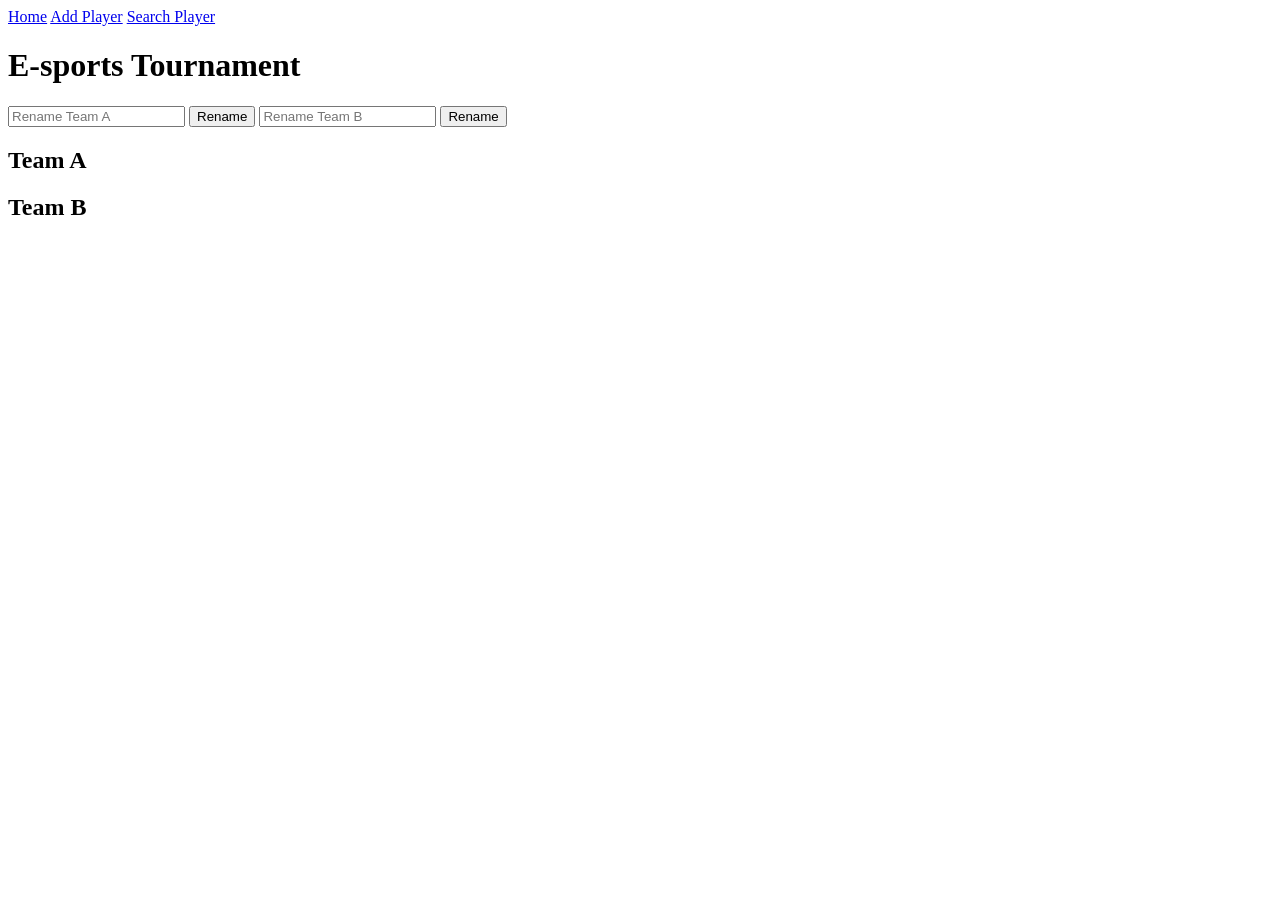
==== index.html @ 29815f52 "added new function: search player" ====
<!DOCTYPE html>
<html lang="en">

<head>
    <meta charset="UTF-8">
    <title>E-sports Tournament</title>
    <link rel="stylesheet" href="style.css">
</head>

<body>

    <nav>
        <a href="index.html">Home</a>
        <a href="addplayer.html">Add Player</a>
        <a href="searchplayer.html">Search Player</a>
    </nav>

    <h1>E-sports Tournament</h1>

    <div class="rename">

        <input id="teamAInput" placeholder="Rename Team A">
        <button onclick="renameTeam('A')">Rename</button>

        <input id="teamBInput" placeholder="Rename Team B">
        <button onclick="renameTeam('B')">Rename</button>

    </div>

    <div class="teams">

        <div class="team">
            <h2 id="teamAName"></h2>
            <ul id="teamAList"></ul>
        </div>

        <div class="team">
            <h2 id="teamBName"></h2>
            <ul id="teamBList"></ul>
        </div>

    </div>

    <script src="app.js"></script>
    <script>
        renderHome()
    </script>

</body>

</html>
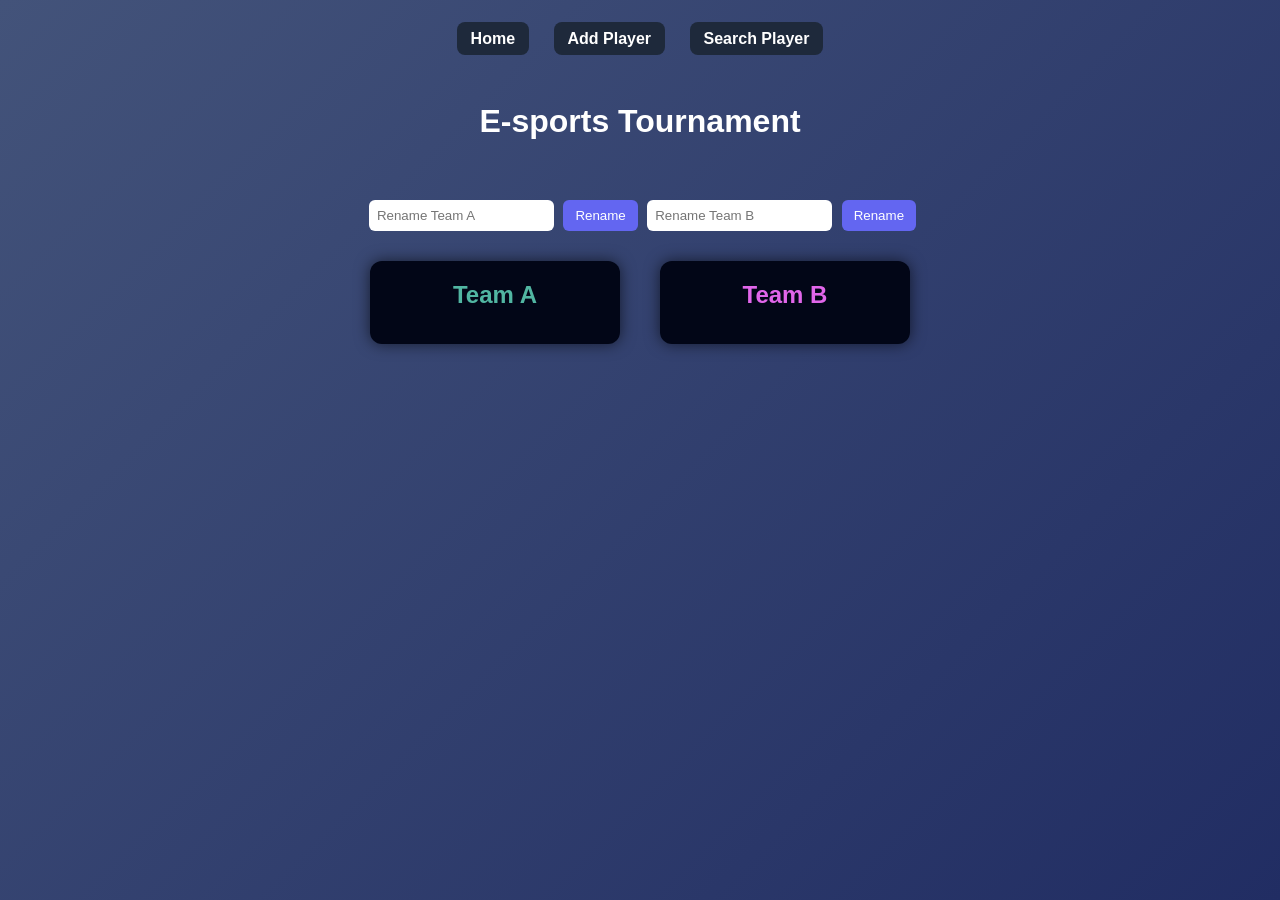
==== commit 43d3d902: "Merge pull request #9 from adTori/player-info-editing-&-team-change Added: Edit button next to Remov" ====
--- a/index.html
+++ b/index.html
@@ -47,5 +47,4 @@
     </script>
 
 </body>
-
 </html>
--- a/style.css
+++ b/style.css
@@ -0,0 +1,209 @@
+/* RESET */
+*{
+    margin:0;
+    padding:0;
+    box-sizing:border-box;
+}
+
+/* BODY */
+body{
+    font-family: Arial, Helvetica, sans-serif;
+    background: linear-gradient(135deg,#43537a,#212d63);
+    color:white;
+    padding:30px;
+    min-height:100vh;
+    max-width:1000px;
+    margin:auto;
+}
+
+/* NAVIGATION */
+nav{
+    margin-bottom:25px;
+    text-align:center;
+}
+
+nav a{
+    text-decoration:none;
+    margin:0 10px;
+    color:white;
+    background:#1e293b;
+    padding:8px 14px;
+    border-radius:8px;
+    font-weight:bold;
+    transition:0.2s;
+}
+
+nav a:hover{
+    background:#6366f1;
+}
+
+/* TITLES */
+h1{
+    margin:55px;
+    text-align:center;
+}
+
+/* RENAME TEAM AREA */
+.rename{
+    text-align:center;
+    margin-bottom:25px;
+}
+
+.rename input{
+    padding:8px;
+    border:none;
+    border-radius:6px;
+    margin:5px;
+}
+
+.rename button{
+    padding:8px 12px;
+    border:none;
+    border-radius:6px;
+    background:#6366f1;
+    color:white;
+    cursor:pointer;
+}
+
+.rename button:hover{
+    background:#4f46e5;
+}
+
+/* TEAMS CONTAINER */
+.teams{
+    display:flex;
+    justify-content:center;
+    gap:40px;
+    margin-top:20px;
+    flex-wrap:wrap;
+}
+
+/* TEAM CARD */
+.team{
+    background:#020617;
+    padding:20px;
+    border-radius:12px;
+    width:250px;
+    box-shadow:0 0 15px rgba(0,0,0,0.6);
+}
+
+#teamAName {
+    margin-bottom:15px;
+    color:#51b6a2;
+    text-align:center;
+}
+
+#teamBName {
+    margin-bottom:15px;
+    color:#e166ea;
+    text-align:center;
+}
+
+/* PLAYER LIST */
+.player{
+    display:flex;
+    justify-content:space-between;
+    margin:6px 0;
+    background:#1e293b;
+    padding:6px 8px;
+    border-radius:6px;
+}
+
+/* PLAYER ACTION */
+.player span{
+    cursor:pointer;
+    color:#60a5fa;
+    font-weight:bold;
+}
+
+.player span:hover{
+    color:#818cf8;
+}
+
+/* PROFILE CARD */
+.profile{
+    background:#020617;
+    padding:30px;
+    border-radius:12px;
+    width:300px;
+    margin:auto;
+    box-shadow:0 0 15px rgba(0,0,0,0.6);
+}
+
+/* FORM STYLE */
+form{
+    background:#020617;
+    padding:25px;
+    border-radius:12px;
+    width:320px;
+    margin:auto;
+    box-shadow:0 0 15px rgba(0,0,0,0.6);
+}
+
+form input,
+form select{
+    width:100%;
+    padding:8px;
+    margin-bottom:10px;
+    border:none;
+    border-radius:6px;
+}
+
+form button{
+    width:100%;
+    padding:10px;
+    border:none;
+    border-radius:6px;
+    background:#6366f1;
+    color:white;
+    font-weight:bold;
+    cursor:pointer;
+}
+
+form button:hover{
+    background:#4f46e5;
+}
+
+/* ERROR TEXT */
+#error{
+    margin-top:10px;
+    text-align:center;
+    color:#f87171;
+}
+
+/* RANK COLORS */
+
+.rank-bronze{
+    border:3px solid #cd7f32;
+    box-shadow:0 0 15px #cd7f32;
+}
+
+.rank-silver{
+    border:3px solid #c0c0c0;
+    box-shadow:0 0 15px #c0c0c0;
+}
+
+.rank-gold{
+    border:3px solid #ffd700;
+    box-shadow:0 0 15px #ffd700;
+}
+
+.rank-platinum{
+    border:3px solid #67e8f9;
+    box-shadow:0 0 15px #67e8f9;
+}
+
+.rank-diamond{
+    border:3px solid #7dd3fc;
+    box-shadow:0 0 20px #38bdf8;
+}
+
+.rank-immortal{
+    border:3px solid #a855f7;
+    box-shadow:0 0 20px #9333ea;
+}
+
+.rank-radiant{
+    border:3px solid #f43f5e;
+    box-shadow:0 0 25px #f43f5e;
+}
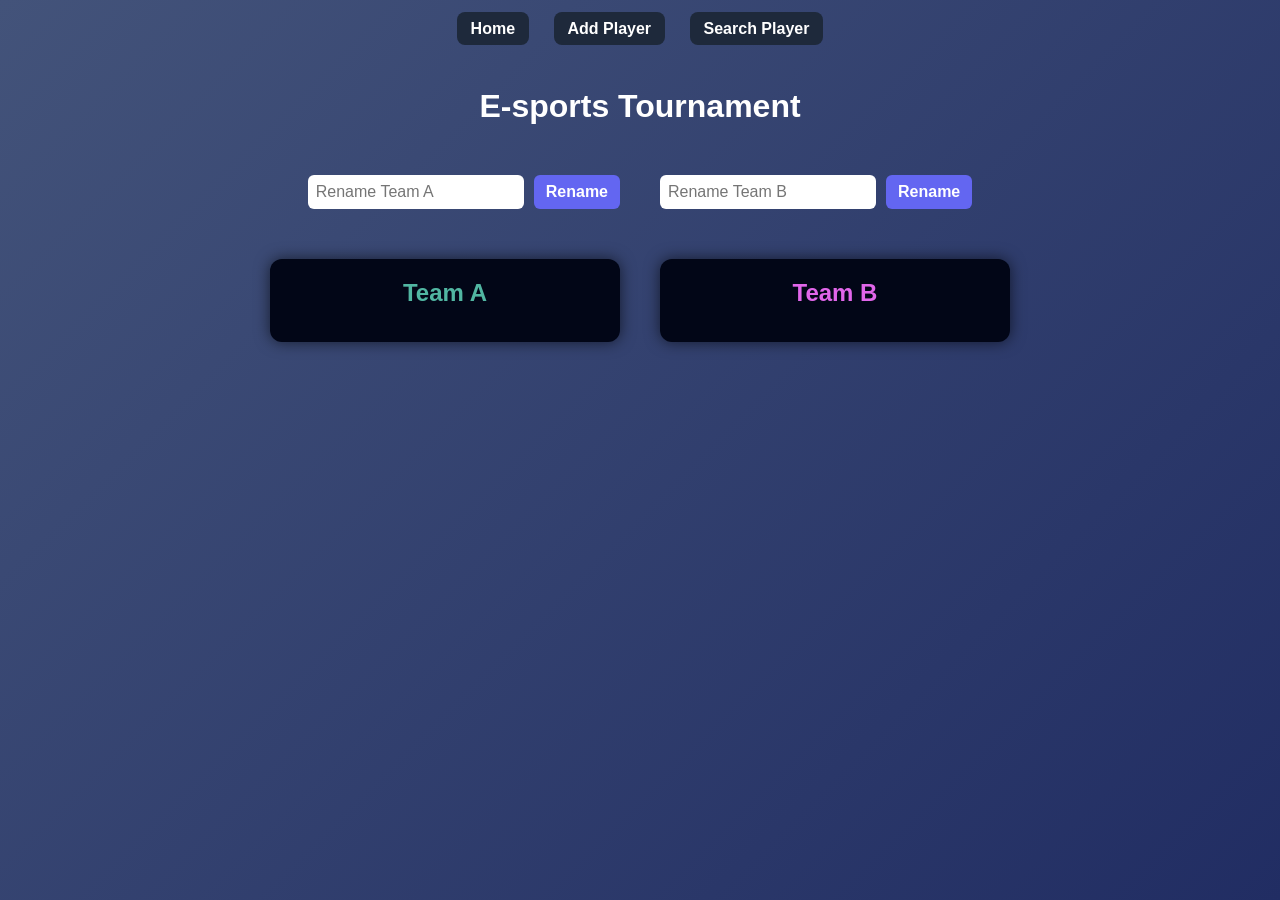
==== commit 315b1420: "fixed equal spacing" ====
--- a/index.html
+++ b/index.html
@@ -18,13 +18,16 @@
     <h1>E-sports Tournament</h1>
 
     <div class="rename">
-
+        
+        <div class="rename-group">
         <input id="teamAInput" placeholder="Rename Team A">
         <button onclick="renameTeam('A')">Rename</button>
-
+        </div>
+        <div class="rename-group">
         <input id="teamBInput" placeholder="Rename Team B">
         <button onclick="renameTeam('B')">Rename</button>
-
+        </div>
+        
     </div>
 
     <div class="teams">
--- a/style.css
+++ b/style.css
@@ -10,7 +10,7 @@
     font-family: Arial, Helvetica, sans-serif;
     background: linear-gradient(135deg,#43537a,#212d63);
     color:white;
-    padding:30px;
+    padding:20px;
     min-height:100vh;
     max-width:1000px;
     margin:auto;
@@ -39,24 +39,59 @@
 
 /* TITLES */
 h1{
-    margin:55px;
-    text-align:center;
+    margin:50px 0;
+    text-align:center;
+}
+
+/* BUTTONS */
+.btn{
+    padding:6px 10px;
+    border:none;
+    border-radius:6px;
+    background:#6366f1;
+    color:white;
+    font-weight:bold;
+    cursor:pointer;
+    transition:0.2s;
+    margin-left:5px;
+}
+
+.btn:hover{
+    background:#4f46e5;
+}
+
+.btn-danger{
+    background:#f43f5e;
+}
+
+.btn-danger:hover{
+    background:#dc2626;
 }
 
 /* RENAME TEAM AREA */
 .rename{
-    text-align:center;
-    margin-bottom:25px;
+    display:flex;
+    justify-content:center;
+    flex-wrap:wrap;
+    gap:40px; /* 👈 samma som .teams */
+    margin-bottom:40px;
+}
+
+/* gruppera varje team */
+.rename-group{
+    display:flex;
+    gap:10px;
+    align-items:center;
 }
 
 .rename input{
     padding:8px;
     border:none;
     border-radius:6px;
-    margin:5px;
 }
 
 .rename button{
+    font-weight:bold;
     padding:8px 12px;
     border:none;
     border-radius:6px;
@@ -74,8 +109,8 @@
     display:flex;
     justify-content:center;
     gap:40px;
-    margin-top:20px;
     flex-wrap:wrap;
+    padding-top:10px; /* 👈 fixar att det inte känns för tight */
 }
 
 /* TEAM CARD */
@@ -83,7 +118,8 @@
     background:#020617;
     padding:20px;
     border-radius:12px;
-    width:250px;
+    width:100%;
+    max-width:350px;
     box-shadow:0 0 15px rgba(0,0,0,0.6);
 }
 
@@ -103,6 +139,7 @@
 .player{
     display:flex;
     justify-content:space-between;
+    align-items: center;
     margin:6px 0;
     background:#1e293b;
     padding:6px 8px;
@@ -125,17 +162,19 @@
     background:#020617;
     padding:30px;
     border-radius:12px;
-    width:300px;
+    width:100%;
+    max-width:300px;
     margin:auto;
     box-shadow:0 0 15px rgba(0,0,0,0.6);
 }
 
-/* FORM STYLE */
+/* FORM */
 form{
     background:#020617;
     padding:25px;
     border-radius:12px;
-    width:320px;
+    width:100%;
+    max-width:320px;
     margin:auto;
     box-shadow:0 0 15px rgba(0,0,0,0.6);
 }
@@ -172,7 +211,6 @@
 }
 
 /* RANK COLORS */
-
 .rank-bronze{
     border:3px solid #cd7f32;
     box-shadow:0 0 15px #cd7f32;
@@ -206,4 +244,118 @@
 .rank-radiant{
     border:3px solid #f43f5e;
     box-shadow:0 0 25px #f43f5e;
+}
+
+/* SEARCH */
+#search{
+    display:flex;
+    flex-direction:column;
+    gap:10px;
+}
+
+#searchPlayerInput{
+    width:100%;
+    padding:8px;
+    border:none;
+    border-radius:6px;
+}
+
+.searchBtn{
+    width:100%;
+    padding:10px;
+    border:none;
+    border-radius:6px;
+    background:#6366f1;
+    color:white;
+    font-weight:bold;
+    cursor:pointer;
+    transition:0.2s;
+}
+
+.searchBtn:hover{
+    background:#4f46e5;
+}
+
+#searchResult{
+    width:100%;
+    margin-top:10px;
+    padding:10px;
+    border-radius:6px;
+    background:#1e293b;
+    text-align:center;
+    box-shadow:0 0 10px rgba(0,0,0,0.5);
+}
+
+/* GLOBAL INPUT/BUTTON IMPROVEMENT */
+input, button{
+    font-size:16px;
+}
+
+/* ========================= */
+/* RESPONSIVE DESIGN */
+/* ========================= */
+
+/* TABLET */
+@media (max-width: 768px){
+
+    body{
+        padding:15px;
+    }
+
+    nav a{
+        display:inline-block;
+        margin:5px;
+        padding:8px 10px;
+    }
+
+    .teams{
+        gap:20px;
+    }
+
+    h1{
+        font-size:24px;
+    }
+}
+
+/* MOBILE */
+@media (max-width: 480px){
+
+    body{
+        padding:10px;
+    }
+
+    nav{
+        display:flex;
+        flex-direction:column;
+        gap:10px;
+    }
+
+    nav a{
+        width:100%;
+    }
+
+    .teams{
+        flex-direction:column;
+        align-items:center;
+        gap:20px;
+    }
+
+    .team{
+        max-width:100%;
+    }
+
+    .player{
+        flex-direction:column;
+        align-items:flex-start;
+        gap:5px;
+    }
+
+    .btn{
+        width:100%;
+        margin:5px 0;
+    }
+
+    h1{
+        font-size:20px;
+    }
 }
